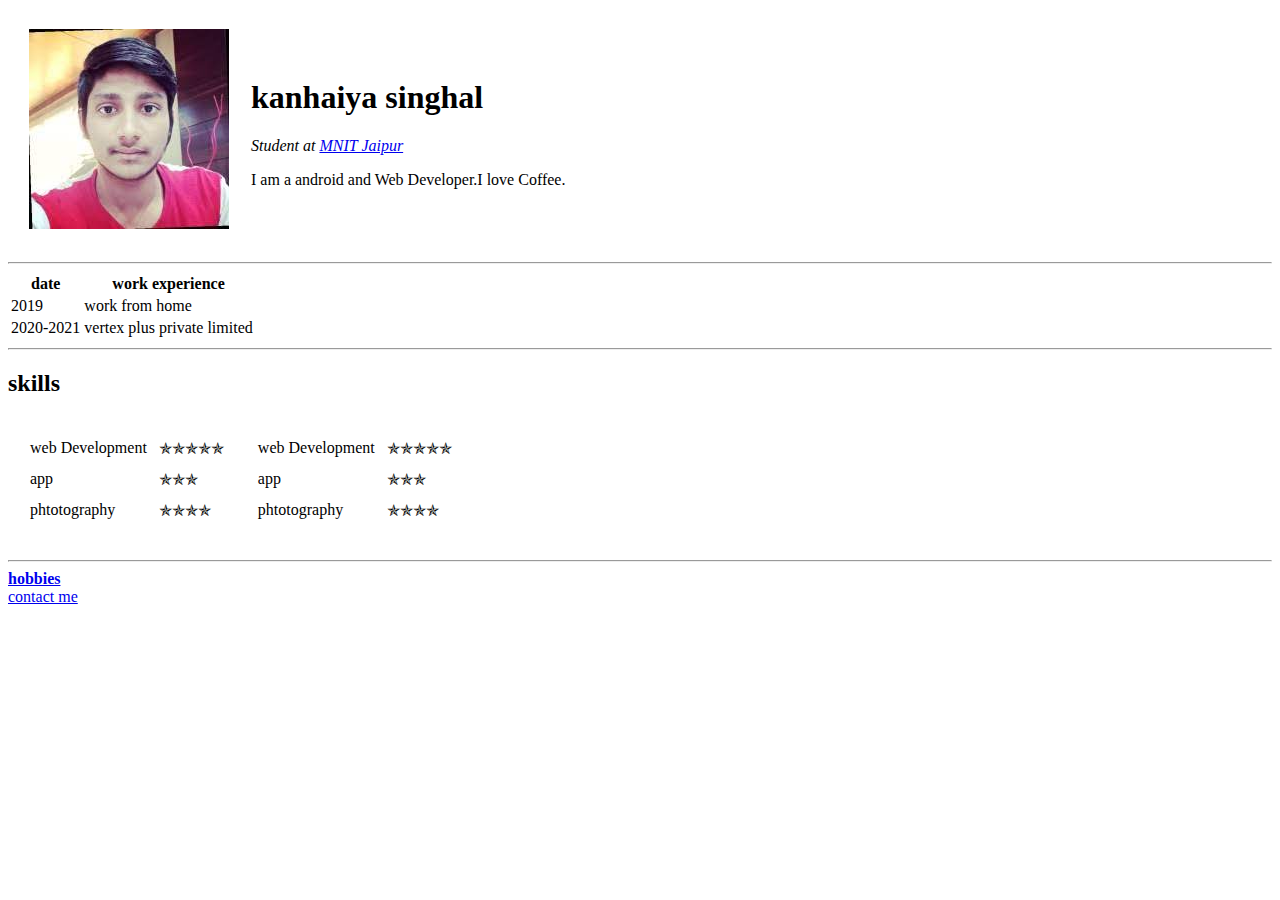
==== index.html @ 9cc67116 "cv files" ====
<!DOCTYPE html>
<html lang="en" dir="ltr">

<head>
  <meta charset="utf-8">
  <title>Personal Site</title>
</head>

<body>
  <table cellspacing="20">
    <tr>
      <td><img
          src="[data-uri]"
          alt="My profile"></td>
      <td>
        <h1>kanhaiya singhal</h1>
        <p><em>Student at <a href="http://www.mnit.ac.in/">MNIT Jaipur</a></em></p>
        <p>I am a android and Web Developer.I love Coffee.</p>
      </td>
    </tr>
  </table>

  <hr>
  <table>
    <thead>
      <tr>
        <th>date</th>
        <th>work experience</th>
      </tr>
    </thead>
    <tbody>
      <tr>
        <td>2019</td>
        <td>work from home</td>
      </tr>
      <tr>
        <td>2020-2021</td>
        <td>vertex plus private limited</td>
      </tr>
    </tbody>
  </table>
  <hr>
  <h2>skills</h2>
  <table cellspacing="10">
    <tr>
      <td>
        <table cellspacing="10">
          <tr>
            <td>web Development</td>
            <td>✯✯✯✯✯</td>
          </tr>
          <tr>
            <td>app</td>
            <td>✯✯✯</td>
          </tr>
          <tr>
            <td>phtotography</td>
            <td>✯✯✯✯</td>
          </tr>
          <tr></tr>
        </table>
      </td>
      <td>
        <table cellspacing="10">
          <tr>
            <td>web Development</td>
            <td>✯✯✯✯✯</td>
          </tr>
          <tr>
            <td>app</td>
            <td>✯✯✯</td>
          </tr>
          <tr>
            <td>phtotography</td>
            <td>✯✯✯✯</td>
          </tr>
          <tr></tr>
        </table>
      </td>
    </tr>
  </table>

  <hr>
  <a href="hobbies.htm  l"><strong>hobbies</strong></a>
  <br>
  <a href="contact_detail.html">contact me</a>
</body>

</html>
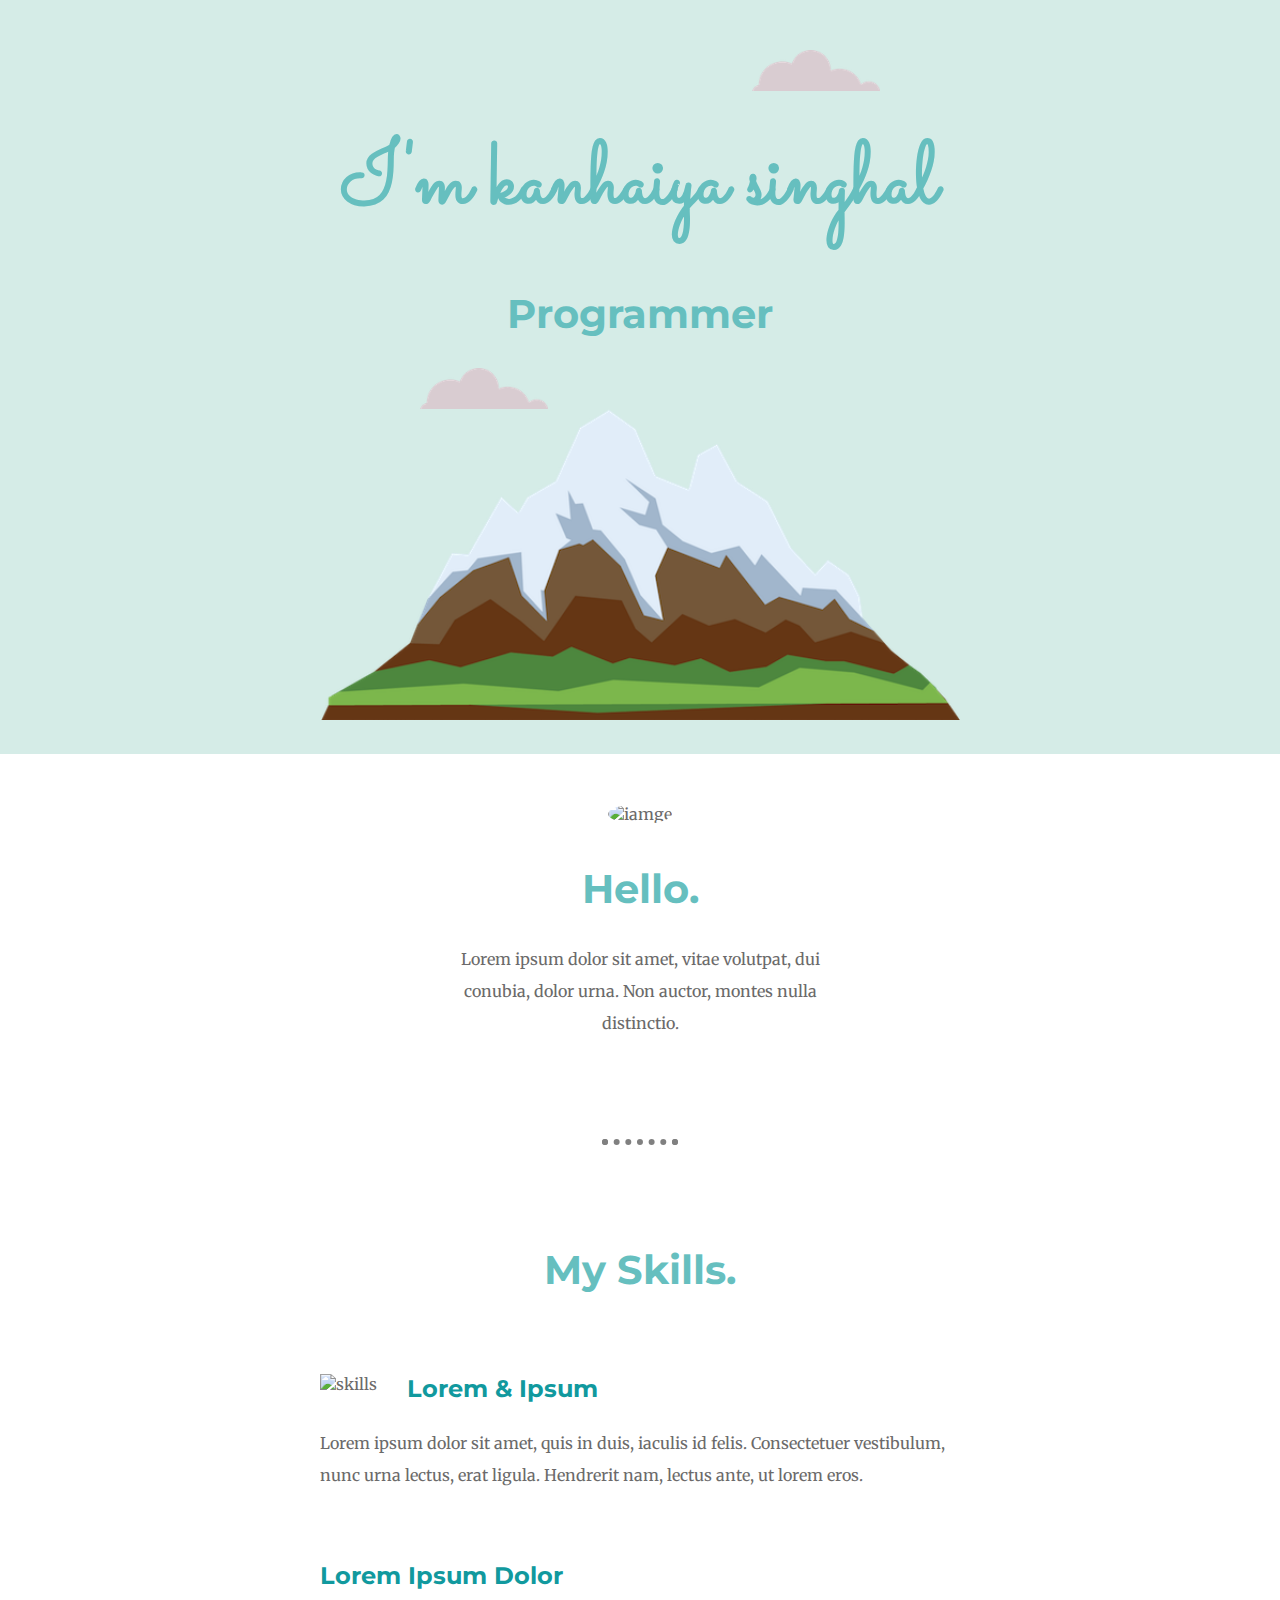
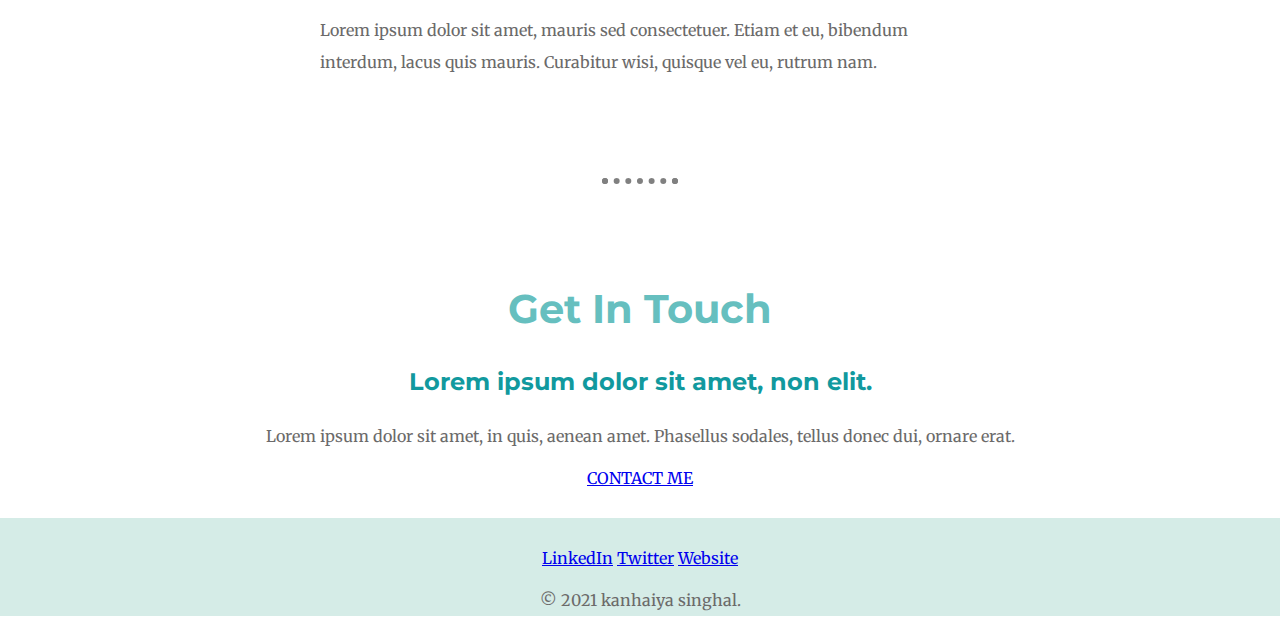
==== commit b184f4e1: "Add files via upload" ====
--- a/index.html
+++ b/index.html
@@ -1,89 +1,89 @@
 <!DOCTYPE html>
 <html lang="en" dir="ltr">
+  <head>
+    <meta charset="utf-8" />
+    <title>kanhaiya</title>
+    <link rel="stylesheet" href="css/style.css" />
+    <link rel="icon" href="favicon.ico" />
+    <link rel="preconnect" href="https://fonts.gstatic.com" />
+    <link
+      href="https://fonts.googleapis.com/css2?family=Dancing+Script&family=Indie+Flower&display=swap"
+      rel="stylesheet"
+    />
+    <link rel="preconnect" href="https://fonts.gstatic.com" />
+    <link
+      href="https://fonts.googleapis.com/css2?family=Merriweather:wght@300&family=Montserrat:wght@100&family=Sacramento&display=swap"
+      rel="stylesheet"
+    />
+  </head>
+  <body>
+    <div class="topdiv">
+      <img class="top_cloud" src="images/cloud.png" alt="cloud-img" />
+      <h1>I'm kanhaiya singhal</h1>
+      <h2>Programmer</h2>
+      <img class="bottam_cloud" src="images/cloud.png" alt="cloud-img" />
+      <img class="mountain" src="images/mountain.png" alt="cloud-img" />
+    </div>
+    <div class="middle-container">
+      <div class="profile">
+        <img
+          class="profile-image"
+          src="https://media-exp3.licdn.com/dms/image/C5603AQFICwF2oZVHqw/profile-displayphoto-shrink_100_100/0/1607047974591?e=1629331200&v=beta&t=Z9PPcrGO_7fjD_MFo4ZTYj8mWK2KVtFa4uqUMPbb9vM"
+          alt="iamge"
+        />
+        <h2>Hello.</h2>
+        <p class="intro">
+          Lorem ipsum dolor sit amet, vitae volutpat, dui conubia, dolor urna.
+          Non auctor, montes nulla distinctio.
+        </p>
+      </div>
+      <hr />
+      <div class="skills">
+        <h2>My Skills.</h2>
+        <div class="skill-row">
+          <img
+            class="skill-1"
+            src="https://image.flaticon.com/icons/png/128/1876/1876482.png"
+            alt="skills"
+          />
+          <h3>Lorem & Ipsum</h3>
+          <p>
+            Lorem ipsum dolor sit amet, quis in duis, iaculis id felis.
+            Consectetuer vestibulum, nunc urna lectus, erat ligula. Hendrerit
+            nam, lectus ante, ut lorem eros.
+          </p>
+        </div>
+        <div class="skill-row">
+          <img
+            class="skill-2"
+            src="https://image.flaticon.com/icons/png/128/2502/2502261.png"
+            alt=""
+          />
+          <h3>Lorem Ipsum Dolor</h3>
+          <p>
+            Lorem ipsum dolor sit amet, mauris sed consectetuer. Etiam et eu,
+            bibendum interdum, lacus quis mauris. Curabitur wisi, quisque vel
+            eu, rutrum nam.
+          </p>
+        </div>
+      </div>
+      <hr />
+      <div class="contact-me">
+        <h2>Get In Touch</h2>
+        <h3>Lorem ipsum dolor sit amet, non elit.</h3>
+        <p>
+          Lorem ipsum dolor sit amet, in quis, aenean amet. Phasellus sodales,
+          tellus donec dui, ornare erat.
+        </p>
+        <a class="btn" href="mailto:name@email.com">CONTACT ME</a>
+      </div>
+    </div>
 
-<head>
-  <meta charset="utf-8">
-  <title>Personal Site</title>
-</head>
-
-<body>
-  <table cellspacing="20">
-    <tr>
-      <td><img
-          src="[data-uri]"
-          alt="My profile"></td>
-      <td>
-        <h1>kanhaiya singhal</h1>
-        <p><em>Student at <a href="http://www.mnit.ac.in/">MNIT Jaipur</a></em></p>
-        <p>I am a android and Web Developer.I love Coffee.</p>
-      </td>
-    </tr>
-  </table>
-
-  <hr>
-  <table>
-    <thead>
-      <tr>
-        <th>date</th>
-        <th>work experience</th>
-      </tr>
-    </thead>
-    <tbody>
-      <tr>
-        <td>2019</td>
-        <td>work from home</td>
-      </tr>
-      <tr>
-        <td>2020-2021</td>
-        <td>vertex plus private limited</td>
-      </tr>
-    </tbody>
-  </table>
-  <hr>
-  <h2>skills</h2>
-  <table cellspacing="10">
-    <tr>
-      <td>
-        <table cellspacing="10">
-          <tr>
-            <td>web Development</td>
-            <td>✯✯✯✯✯</td>
-          </tr>
-          <tr>
-            <td>app</td>
-            <td>✯✯✯</td>
-          </tr>
-          <tr>
-            <td>phtotography</td>
-            <td>✯✯✯✯</td>
-          </tr>
-          <tr></tr>
-        </table>
-      </td>
-      <td>
-        <table cellspacing="10">
-          <tr>
-            <td>web Development</td>
-            <td>✯✯✯✯✯</td>
-          </tr>
-          <tr>
-            <td>app</td>
-            <td>✯✯✯</td>
-          </tr>
-          <tr>
-            <td>phtotography</td>
-            <td>✯✯✯✯</td>
-          </tr>
-          <tr></tr>
-        </table>
-      </td>
-    </tr>
-  </table>
-
-  <hr>
-  <a href="hobbies.htm  l"><strong>hobbies</strong></a>
-  <br>
-  <a href="contact_detail.html">contact me</a>
-</body>
-
+    <div class="bottom-container">
+      <a class="footer-link" href="https://www.linkedin.com/">LinkedIn</a>
+      <a class="footer-link" href="https://twitter.com/">Twitter</a>
+      <a class="footer-link" href="https://www.appbrewery.co/">Website</a>
+      <p>© 2021 kanhaiya singhal.</p>
+    </div>
+  </body>
 </html>
--- a/css/style.css
+++ b/css/style.css
@@ -0,0 +1,107 @@
+body {
+  color: rgb(107, 106, 106);
+  margin: 0;
+  text-align: center;
+  font-family: "Merriweather", serif;
+}
+
+h1 {
+  color: #66bfbf;
+  margin: 20px auto 0 auto;
+  font-family: "Sacramento", cursive;
+  font-size: 5.5rem;
+}
+
+h2 {
+  margin: 40px auto 20px auto;
+  color: #66bfbf;
+  font-family: "Montserrat", sans-serif;
+  font-size: 2.5rem;
+  padding-bottom: 10px;
+}
+
+h3 {
+  color: #11999e;
+  font-family: "Montserrat", sans-serif;
+  font-size: 1.5rem;
+  font-weight: bold;
+}
+
+p {
+  line-height: 2;
+}
+
+hr {
+  border: dotted gray 6px;
+  border-bottom: none;
+  width: 5%;
+  margin: 100px auto;
+}
+
+.top_p {
+  font-size: 2.5rem;
+  color: #66bfbf;
+}
+
+.intro {
+  width: 30%;
+  margin: 20px auto;
+}
+
+.topdiv {
+  background-color: #d5ece7;
+  position: relative;
+  padding-top: 100px;
+}
+
+.middle-container {
+  padding-top: 30px;
+  padding-bottom: 30px;
+}
+
+.bottom-container {
+  padding: 20px auto;
+  padding-top: 30px;
+  background-color: #d5ece7;
+}
+
+.top_cloud {
+  position: absolute;
+  right: 400px;
+  top: 50px;
+  width: 10%;
+}
+
+.bottam_cloud {
+  position: absolute;
+  left: 420px;
+  width: 10%;
+}
+
+.mountain {
+  width: 50%;
+  position: relative;
+  bottom: 30px;
+}
+
+.skill-row {
+  width: 50%;
+  margin: 70px auto;
+  text-align: left;
+}
+
+.skill-1 {
+  float: left;
+  margin-right: 30px;
+}
+
+.skill-2 {
+  float: right;
+  margin-left: 30px;
+}
+
+.profile-image {
+  border-radius: 100%;
+  margin-top: 20px;
+  width: 12%;
+}
